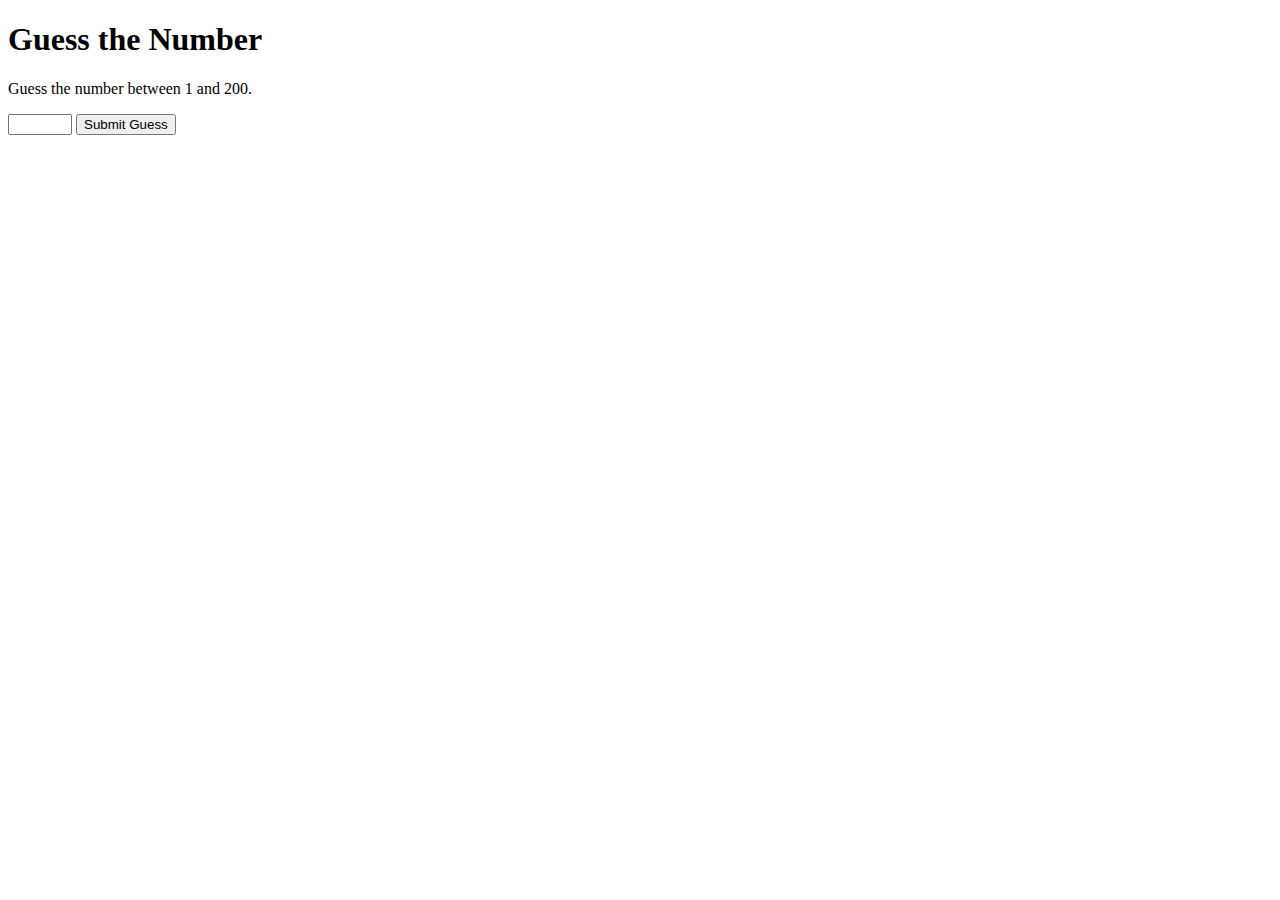
==== number-guess/index.html @ 07c09039 "create HTML for guessing game" ====
<!DOCTYPE html>
<html lang="en">
<head>
  <meta charset="UTF-8">
  <meta name="viewport" content="width=device-width, initial-scale=1.0">
  <title>Number Guess</title>
  <link rel="stylesheet" href="main.css">
  <script src="main.js"></script>
</head>
<body>
  <div class="game-container">
    <h1>Guess the Number</h1>
    <p>Guess the number between 1 and 200.</p>
    <input type="number" id="guessInput" min="1" max="200">
    <button onclick="checkGuess()">Submit Guess</button>
    <p id="message"></p>
  </div>
</body>
</html>
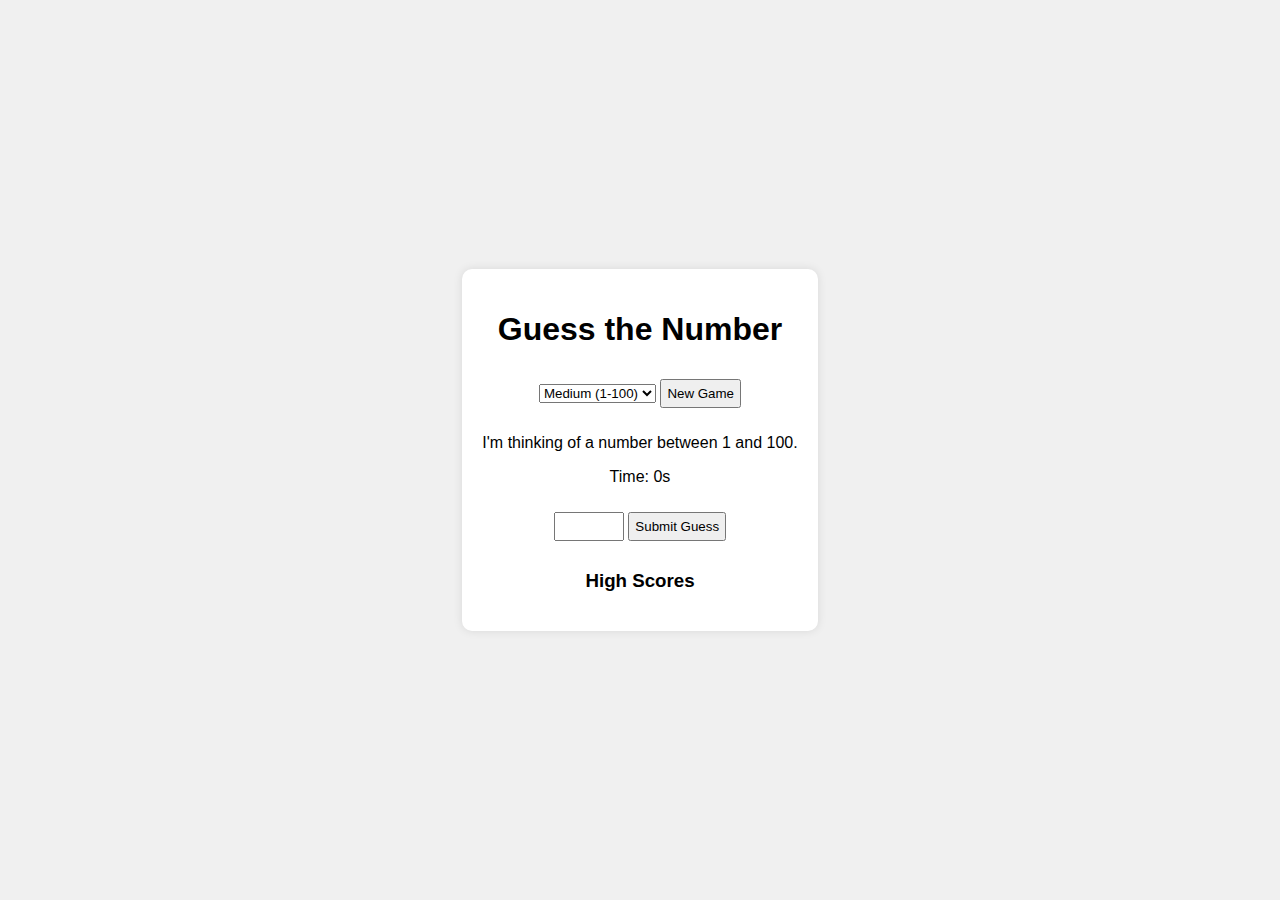
==== commit c03c92e1: "add more game features" ====
--- a/number-guess/index.html
+++ b/number-guess/index.html
@@ -1,19 +1,31 @@
 <!DOCTYPE html>
 <html lang="en">
+
 <head>
   <meta charset="UTF-8">
   <meta name="viewport" content="width=device-width, initial-scale=1.0">
   <title>Number Guess</title>
   <link rel="stylesheet" href="main.css">
-  <script src="main.js"></script>
 </head>
+
 <body>
   <div class="game-container">
     <h1>Guess the Number</h1>
-    <p>Guess the number between 1 and 200.</p>
-    <input type="number" id="guessInput" min="1" max="200">
+    <select id="difficulty">
+      <option value="easy">Easy (1-50)</option>
+      <option value="medium" selected>Medium (1-100)</option>
+      <option value="hard">Hard (1-200)</option>
+    </select>
+    <button onclick="startNewGame()">New Game</button>
+    <p id="rangeInfo"></p>
+    <p id="timer">Time: 0s</p>
+    <input type="number" id="guessInput" min="1">
     <button onclick="checkGuess()">Submit Guess</button>
-    <p id="message"></p>
+    <p id="message" class="feedback"></p>
+    <div id="highScores"></div>
   </div>
+
+  <script src="main.js"></script>
+
 </body>
 </html>
--- a/number-guess/main.css
+++ b/number-guess/main.css
@@ -0,0 +1,20 @@
+body {
+  font-family: Arial, sans-serif;
+  display: flex;
+  justify-content: center;
+  align-items: center;
+  height: 100vh;
+  margin: 0;
+  background-color: #f0f0f0;
+}
+.game-container {
+  background-color: white;
+  padding: 20px;
+  border-radius: 10px;
+  box-shadow: 0 0 10px rgba(0,0,0,0.1);
+  text-align: center;
+}
+input, button {
+  margin: 10px 0;
+  padding: 5px;
+}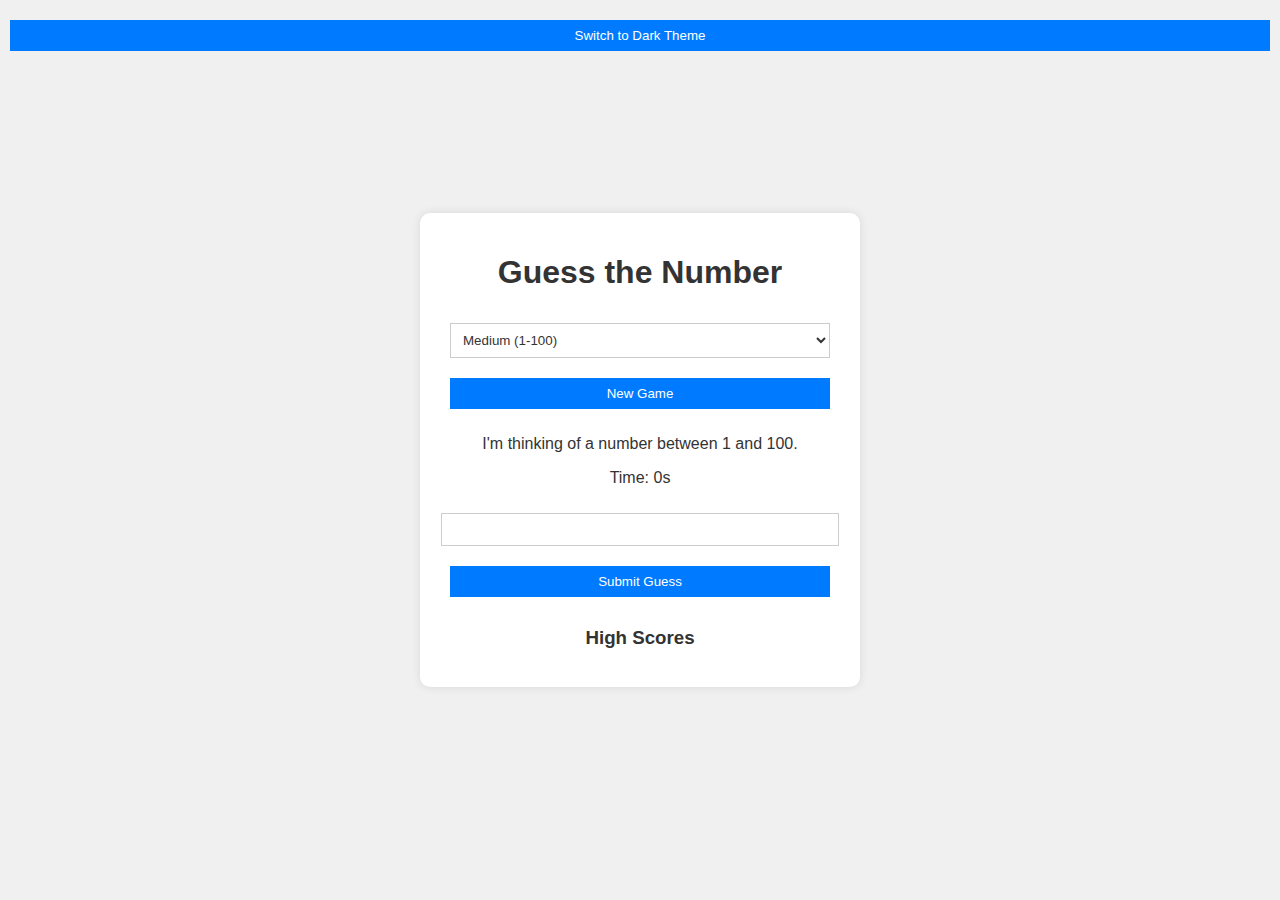
==== commit 36197373: "add theme switcher" ====
--- a/number-guess/index.html
+++ b/number-guess/index.html
@@ -9,6 +9,7 @@
 </head>
 
 <body>
+  <button id="themeSwitch">Change Theme</button>
   <div class="game-container">
     <h1>Guess the Number</h1>
     <select id="difficulty">
--- a/number-guess/main.css
+++ b/number-guess/main.css
@@ -1,3 +1,19 @@
+:root {
+  --bg-color: #f0f0f0;
+  --container-bg: white;
+  --text-color: #333;
+  --button-bg: #007bff;
+  --button-text: white;
+  --input-border: #ccc;
+}
+.dark-theme {
+  --bg-color: #333;
+  --container-bg: #555;
+  --text-color: #f0f0f0;
+  --button-bg: #4CAF50;
+  --button-text: white;
+  --input-border: #777;
+}
 body {
   font-family: Arial, sans-serif;
   display: flex;
@@ -5,16 +21,46 @@
   align-items: center;
   height: 100vh;
   margin: 0;
-  background-color: #f0f0f0;
+  background-color: var(--bg-color);
+  color: var(--text-color);
+  transition: all 0.3s ease;
 }
 .game-container {
-  background-color: white;
+  background-color: var(--container-bg);
   padding: 20px;
   border-radius: 10px;
   box-shadow: 0 0 10px rgba(0,0,0,0.1);
   text-align: center;
+  max-width: 400px;
+  width: 100%;
 }
-input, button {
+input, button, select {
   margin: 10px 0;
-  padding: 5px;
+  padding: 8px;
+  width: calc(100% - 20px);
+  background-color: var(--container-bg);
+  color: var(--text-color);
+  border: 1px solid var(--input-border);
+}
+button {
+  background-color: var(--button-bg);
+  color: var(--button-text);
+  border: none;
+  cursor: pointer;
+  transition: background-color 0.3s ease;
+}
+button:hover {
+  opacity: 0.9;
+}
+.feedback {
+  font-weight: bold;
+  margin: 10px 0;
+}
+.correct { color: #4CAF50; }
+.incorrect { color: #f44336; }
+#highScores { margin-top: 20px; }
+#themeSwitch {
+  position: absolute;
+  top: 10px;
+  right: 10px;
 }